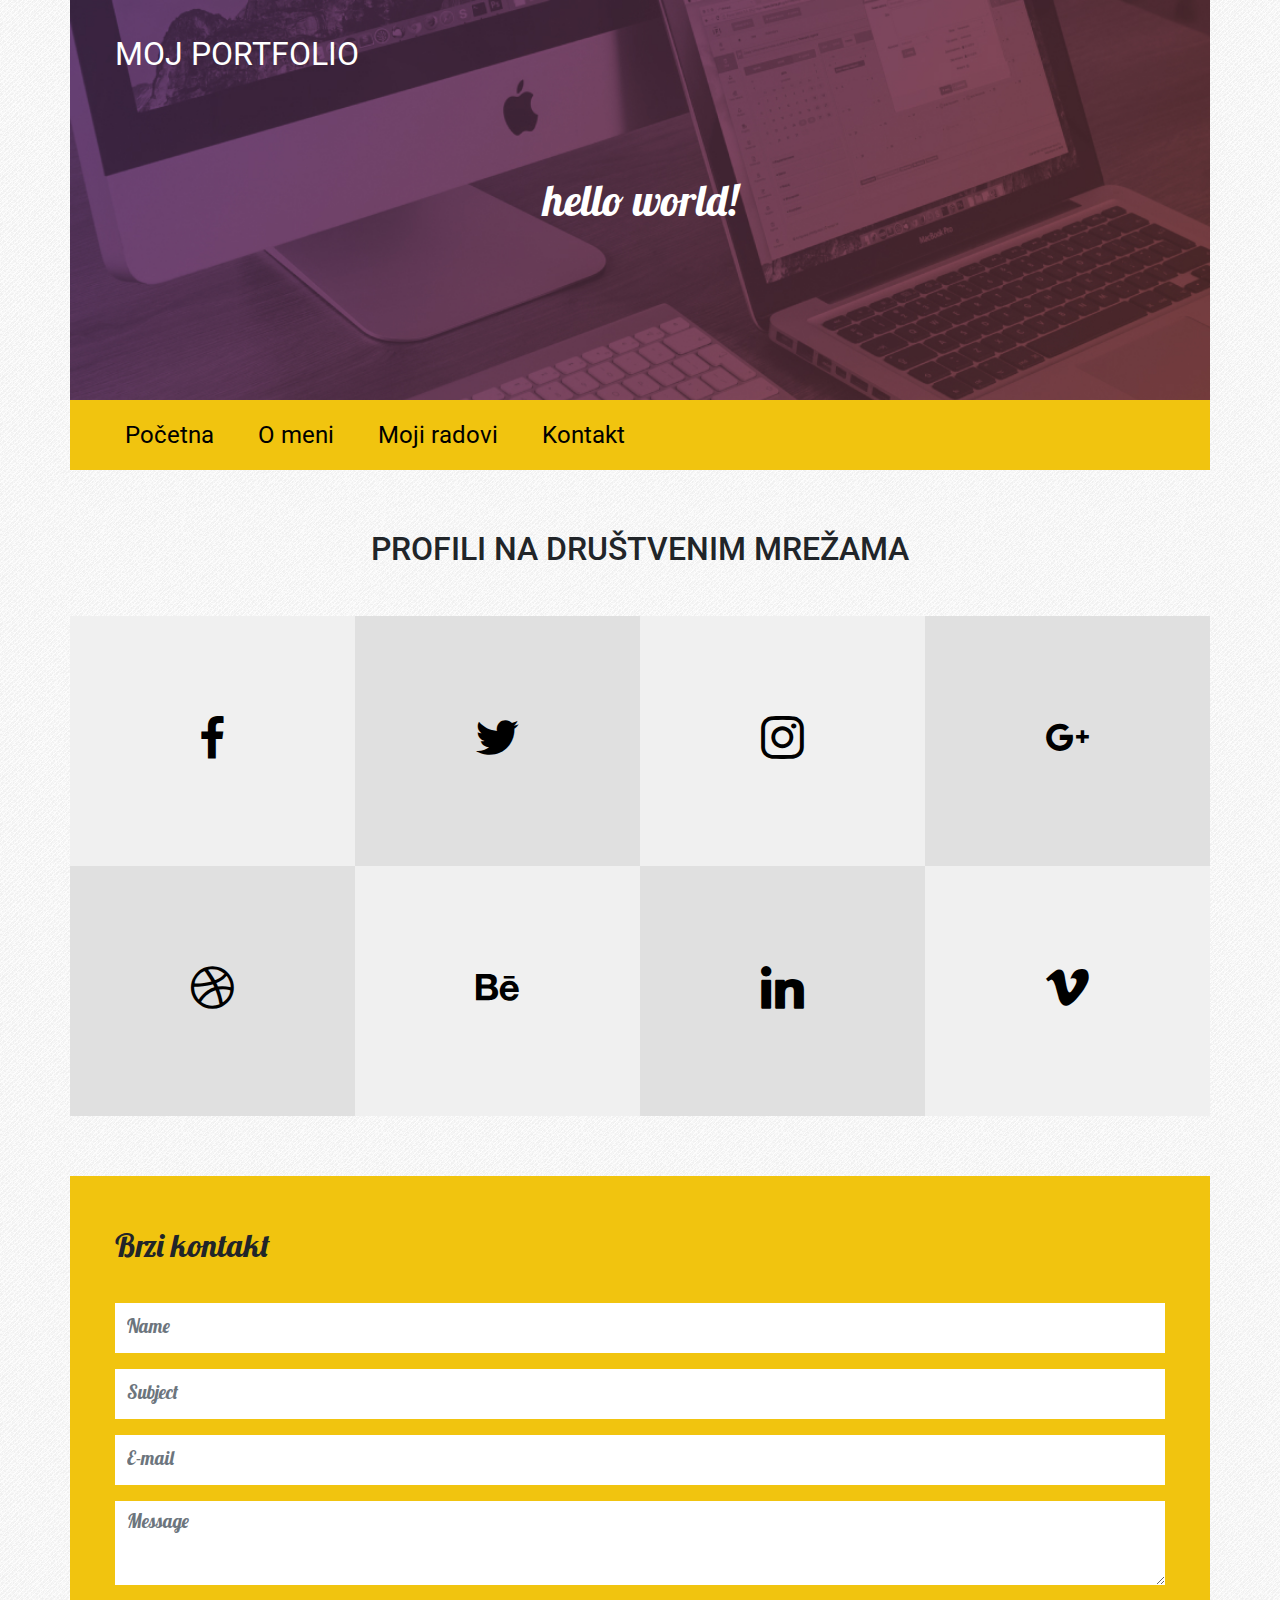
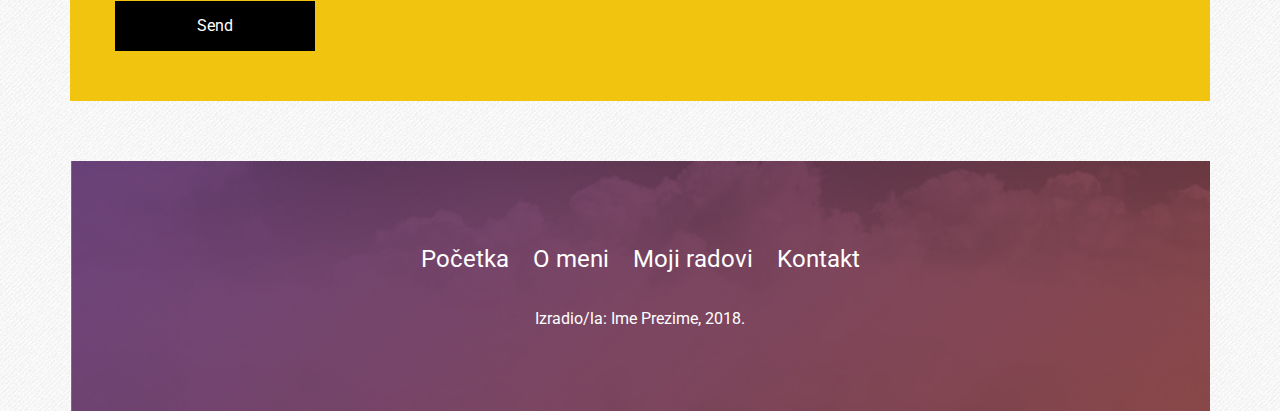
==== kontakt.html @ c7ad26fc "Add files via upload" ====
<!doctype html>
<html lang="hr">
	<head>
		<meta charset="utf-8">
		<meta name="viewport" content="width=device-width, initial-scale=1, shrink-to-fit=no">
		<title>Moj portfolio</title>
		<link rel="stylesheet" href="bootstrap/bootstrap.min.css">		
		<link href="https://fonts.googleapis.com/css?family=Lobster|Roboto" rel="stylesheet">
		<link rel="stylesheet" href="https://use.fontawesome.com/releases/v5.5.0/css/all.css">
		<link rel="stylesheet" href="lightbox/css/lightbox.css">
		<link rel="stylesheet" href="socicon/style.css">
		<link rel="stylesheet" href="style.css">
	</head>
	<body>
		<div class="container">			
			<!-- ************** Zaglavlje / početak ************** -->
			<div class="row zaglavlje">
				<div class="col">
					<a href="index.html">Moj portfolio</a>
					<p>hello world!</p>
				</div>
			</div>
			<!-- ************** Zaglavlje / kraj ************** -->
			
			<!-- ************** Navigacija / početak ************** -->
			<div class="row navigacija">
				<div class="col">
					<div class="hamburger">
						<span class="fas fa-bars"></span>
					</div>
					<ul class="main-menu">
						<li><a href="index.html">Početna</a></li>
						<li><a href="o_meni.html">O meni</a></li>
						<li><a href="moji_radovi.html">Moji radovi</a></li>
						<li><a href="kontakt.html">Kontakt</a></li>
					</ul>
				</div>
			</div>
			<!-- ************** Navigacija / kraj ************** -->

			<!-- ************** Društvene mreže / početak ************** -->			
			<div class="row social-profiles">
				<div class="col-12">
					<h1>Profili na društvenim mrežama</h1>
				</div>
				<div class="col-md-3 social-profile svijetlo-siva"><p><a href="#"><span class="socicon-facebook"></span></a></p></div>			
				<div class="col-md-3 social-profile tamno-siva"><p><a href="#"><span class="socicon-twitter"></span></a></p></div>			
				<div class="col-md-3 social-profile svijetlo-siva"><p><a href="#"><span class="socicon-instagram"></span></a></p></div>
				<div class="col-md-3 social-profile tamno-siva"><p><a href="#"><span class="socicon-googleplus"></span></a></p></div>
				<div class="col-md-3 social-profile tamno-siva"><p><a href="#"><span class="socicon-dribbble"></span></a></p></div>		
				<div class="col-md-3 social-profile svijetlo-siva"><p><a href="#"><span class="socicon-behance"></span></a></p></div>			
				<div class="col-md-3 social-profile tamno-siva"><p><a href="#"><span class="socicon-linkedin"></span></a></p></div>
				<div class="col-md-3 social-profile svijetlo-siva"><p><a href="#"><span class="socicon-vimeo"></span></a></p></div>			
			</div>
			
			<!-- ************** Društvene mreže / kraj ************** -->
			
			<!-- ************** Kontakt / početak ************** -->
			<div class="row kontakt">
				<div class="col">
					<h1>Brzi kontakt</h1>
					<form action="" method="post">
						<div class="form-group">							
							<input type="text" class="form-control" id="name" placeholder="Name">
						</div>
						<div class="form-group">							
							<input type="text" class="form-control" id="subject" placeholder="Subject">
						</div>	
						<div class="form-group">							
							<input type="email" class="form-control" id="e-mail" placeholder="E-mail">
						</div>				
						<div class="form-group">
							<textarea class="form-control" id="message" rows="3" placeholder="Message"></textarea>
						</div>
						<button type="submit" class="btn btn-primary">Send</button>
					</form>
				</div>
			</div>
			<!-- ************** Kontakt / kraj ************** -->
		
			<!-- ************** Footer / početak ************** -->
			<div class="row footer">
				<div class="col">
					<div class="footer-content">
						<ul>
							<li><a href="index.html">Početka</a></li>
							<li><a href="o_meni.html">O meni</a></li>
							<li><a href="moji_radovi.html">Moji radovi</a></li>
							<li><a href="kontakt.html">Kontakt</a></li>
						</ul>
						<p>Izradio/la: Ime Prezime, 2018.</p>
					</div>
				</div>
			</div>
			<!-- ************** Footer / kraj ************** -->
		</div>
		<script src="bootstrap/jquery.min.js"></script>
		<script src="bootstrap/popper.min.js"></script>
		<script src="bootstrap/bootstrap.min.js"></script>
		<script src="lightbox/js/lightbox.js"></script>
		<script>
			$('.hamburger').click(function(){
				$('.main-menu').slideToggle();
			});
		</script>
	</body>
</html>
---- socicon/style.css ----
@font-face {
  font-family: 'Socicon';
  src:  url('fonts/Socicon.eot?jxsw4b');
  src:  url('fonts/Socicon.eot?jxsw4b#iefix') format('embedded-opentype'),
    url('fonts/Socicon.woff2?jxsw4b') format('woff2'),
    url('fonts/Socicon.ttf?jxsw4b') format('truetype'),
    url('fonts/Socicon.woff?jxsw4b') format('woff'),
    url('fonts/Socicon.svg?jxsw4b#Socicon') format('svg');
  font-weight: normal;
  font-style: normal;
}

[class^="socicon-"], [class*=" socicon-"] {
  /* use !important to prevent issues with browser extensions that change fonts */
  font-family: 'Socicon' !important;
  speak: none;
  font-style: normal;
  font-weight: normal;
  font-variant: normal;
  text-transform: none;
  line-height: 1;

  /* Better Font Rendering =========== */
  -webkit-font-smoothing: antialiased;
  -moz-osx-font-smoothing: grayscale;
}

.socicon-hackernews:before {
  content: "\e946";
}
.socicon-smashwords:before {
  content: "\e947";
}
.socicon-kobo:before {
  content: "\e948";
}
.socicon-bookbub:before {
  content: "\e949";
}
.socicon-mailru:before {
  content: "\e94a";
}
.socicon-gitlab:before {
  content: "\e945";
}
.socicon-instructables:before {
  content: "\e944";
}
.socicon-portfolio:before {
  content: "\e943";
}
.socicon-codered:before {
  content: "\e940";
}
.socicon-origin:before {
  content: "\e941";
}
.socicon-nextdoor:before {
  content: "\e942";
}
.socicon-udemy:before {
  content: "\e93f";
}
.socicon-livemaster:before {
  content: "\e93e";
}
.socicon-crunchbase:before {
  content: "\e93b";
}
.socicon-homefy:before {
  content: "\e93c";
}
.socicon-calendly:before {
  content: "\e93d";
}
.socicon-realtor:before {
  content: "\e90f";
}
.socicon-tidal:before {
  content: "\e910";
}
.socicon-qobuz:before {
  content: "\e911";
}
.socicon-natgeo:before {
  content: "\e912";
}
.socicon-mastodon:before {
  content: "\e913";
}
.socicon-unsplash:before {
  content: "\e914";
}
.socicon-homeadvisor:before {
  content: "\e915";
}
.socicon-angieslist:before {
  content: "\e916";
}
.socicon-codepen:before {
  content: "\e917";
}
.socicon-slack:before {
  content: "\e918";
}
.socicon-openaigym:before {
  content: "\e919";
}
.socicon-logmein:before {
  content: "\e91a";
}
.socicon-fiverr:before {
  content: "\e91b";
}
.socicon-gotomeeting:before {
  content: "\e91c";
}
.socicon-aliexpress:before {
  content: "\e91d";
}
.socicon-guru:before {
  content: "\e91e";
}
.socicon-appstore:before {
  content: "\e91f";
}
.socicon-homes:before {
  content: "\e920";
}
.socicon-zoom:before {
  content: "\e921";
}
.socicon-alibaba:before {
  content: "\e922";
}
.socicon-craigslist:before {
  content: "\e923";
}
.socicon-wix:before {
  content: "\e924";
}
.socicon-redfin:before {
  content: "\e925";
}
.socicon-googlecalendar:before {
  content: "\e926";
}
.socicon-shopify:before {
  content: "\e927";
}
.socicon-freelancer:before {
  content: "\e928";
}
.socicon-seedrs:before {
  content: "\e929";
}
.socicon-bing:before {
  content: "\e92a";
}
.socicon-doodle:before {
  content: "\e92b";
}
.socicon-bonanza:before {
  content: "\e92c";
}
.socicon-squarespace:before {
  content: "\e92d";
}
.socicon-toptal:before {
  content: "\e92e";
}
.socicon-gust:before {
  content: "\e92f";
}
.socicon-ask:before {
  content: "\e930";
}
.socicon-trulia:before {
  content: "\e931";
}
.socicon-loomly:before {
  content: "\e932";
}
.socicon-ghost:before {
  content: "\e933";
}
.socicon-upwork:before {
  content: "\e934";
}
.socicon-fundable:before {
  content: "\e935";
}
.socicon-booking:before {
  content: "\e936";
}
.socicon-googlemaps:before {
  content: "\e937";
}
.socicon-zillow:before {
  content: "\e938";
}
.socicon-niconico:before {
  content: "\e939";
}
.socicon-toneden:before {
  content: "\e93a";
}
.socicon-augment:before {
  content: "\e908";
}
.socicon-bitbucket:before {
  content: "\e909";
}
.socicon-fyuse:before {
  content: "\e90a";
}
.socicon-yt-gaming:before {
  content: "\e90b";
}
.socicon-sketchfab:before {
  content: "\e90c";
}
.socicon-mobcrush:before {
  content: "\e90d";
}
.socicon-microsoft:before {
  content: "\e90e";
}
.socicon-pandora:before {
  content: "\e907";
}
.socicon-messenger:before {
  content: "\e906";
}
.socicon-gamewisp:before {
  content: "\e905";
}
.socicon-bloglovin:before {
  content: "\e904";
}
.socicon-tunein:before {
  content: "\e903";
}
.socicon-gamejolt:before {
  content: "\e901";
}
.socicon-trello:before {
  content: "\e902";
}
.socicon-spreadshirt:before {
  content: "\e900";
}
.socicon-500px:before {
  content: "\e000";
}
.socicon-8tracks:before {
  content: "\e001";
}
.socicon-airbnb:before {
  content: "\e002";
}
.socicon-alliance:before {
  content: "\e003";
}
.socicon-amazon:before {
  content: "\e004";
}
.socicon-amplement:before {
  content: "\e005";
}
.socicon-android:before {
  content: "\e006";
}
.socicon-angellist:before {
  content: "\e007";
}
.socicon-apple:before {
  content: "\e008";
}
.socicon-appnet:before {
  content: "\e009";
}
.socicon-baidu:before {
  content: "\e00a";
}
.socicon-bandcamp:before {
  content: "\e00b";
}
.socicon-battlenet:before {
  content: "\e00c";
}
.socicon-mixer:before {
  content: "\e00d";
}
.socicon-bebee:before {
  content: "\e00e";
}
.socicon-bebo:before {
  content: "\e00f";
}
.socicon-behance:before {
  content: "\e010";
}
.socicon-blizzard:before {
  content: "\e011";
}
.socicon-blogger:before {
  content: "\e012";
}
.socicon-buffer:before {
  content: "\e013";
}
.socicon-chrome:before {
  content: "\e014";
}
.socicon-coderwall:before {
  content: "\e015";
}
.socicon-curse:before {
  content: "\e016";
}
.socicon-dailymotion:before {
  content: "\e017";
}
.socicon-deezer:before {
  content: "\e018";
}
.socicon-delicious:before {
  content: "\e019";
}
.socicon-deviantart:before {
  content: "\e01a";
}
.socicon-diablo:before {
  content: "\e01b";
}
.socicon-digg:before {
  content: "\e01c";
}
.socicon-discord:before {
  content: "\e01d";
}
.socicon-disqus:before {
  content: "\e01e";
}
.socicon-douban:before {
  content: "\e01f";
}
.socicon-draugiem:before {
  content: "\e020";
}
.socicon-dribbble:before {
  content: "\e021";
}
.socicon-drupal:before {
  content: "\e022";
}
.socicon-ebay:before {
  content: "\e023";
}
.socicon-ello:before {
  content: "\e024";
}
.socicon-endomodo:before {
  content: "\e025";
}
.socicon-envato:before {
  content: "\e026";
}
.socicon-etsy:before {
  content: "\e027";
}
.socicon-facebook:before {
  content: "\e028";
}
.socicon-feedburner:before {
  content: "\e029";
}
.socicon-filmweb:before {
  content: "\e02a";
}
.socicon-firefox:before {
  content: "\e02b";
}
.socicon-flattr:before {
  content: "\e02c";
}
.socicon-flickr:before {
  content: "\e02d";
}
.socicon-formulr:before {
  content: "\e02e";
}
.socicon-forrst:before {
  content: "\e02f";
}
.socicon-foursquare:before {
  content: "\e030";
}
.socicon-friendfeed:before {
  content: "\e031";
}
.socicon-github:before {
  content: "\e032";
}
.socicon-goodreads:before {
  content: "\e033";
}
.socicon-google:before {
  content: "\e034";
}
.socicon-googlescholar:before {
  content: "\e035";
}
.socicon-googlegroups:before {
  content: "\e036";
}
.socicon-googlephotos:before {
  content: "\e037";
}
.socicon-googleplus:before {
  content: "\e038";
}
.socicon-grooveshark:before {
  content: "\e039";
}
.socicon-hackerrank:before {
  content: "\e03a";
}
.socicon-hearthstone:before {
  content: "\e03b";
}
.socicon-hellocoton:before {
  content: "\e03c";
}
.socicon-heroes:before {
  content: "\e03d";
}
.socicon-smashcast:before {
  content: "\e03e";
}
.socicon-horde:before {
  content: "\e03f";
}
.socicon-houzz:before {
  content: "\e040";
}
.socicon-icq:before {
  content: "\e041";
}
.socicon-identica:before {
  content: "\e042";
}
.socicon-imdb:before {
  content: "\e043";
}
.socicon-instagram:before {
  content: "\e044";
}
.socicon-issuu:before {
  content: "\e045";
}
.socicon-istock:before {
  content: "\e046";
}
.socicon-itunes:before {
  content: "\e047";
}
.socicon-keybase:before {
  content: "\e048";
}
.socicon-lanyrd:before {
  content: "\e049";
}
.socicon-lastfm:before {
  content: "\e04a";
}
.socicon-line:before {
  content: "\e04b";
}
.socicon-linkedin:before {
  content: "\e04c";
}
.socicon-livejournal:before {
  content: "\e04d";
}
.socicon-lyft:before {
  content: "\e04e";
}
.socicon-macos:before {
  content: "\e04f";
}
.socicon-mail:before {
  content: "\e050";
}
.socicon-medium:before {
  content: "\e051";
}
.socicon-meetup:before {
  content: "\e052";
}
.socicon-mixcloud:before {
  content: "\e053";
}
.socicon-modelmayhem:before {
  content: "\e054";
}
.socicon-mumble:before {
  content: "\e055";
}
.socicon-myspace:before {
  content: "\e056";
}
.socicon-newsvine:before {
  content: "\e057";
}
.socicon-nintendo:before {
  content: "\e058";
}
.socicon-npm:before {
  content: "\e059";
}
.socicon-odnoklassniki:before {
  content: "\e05a";
}
.socicon-openid:before {
  content: "\e05b";
}
.socicon-opera:before {
  content: "\e05c";
}
.socicon-outlook:before {
  content: "\e05d";
}
.socicon-overwatch:before {
  content: "\e05e";
}
.socicon-patreon:before {
  content: "\e05f";
}
.socicon-paypal:before {
  content: "\e060";
}
.socicon-periscope:before {
  content: "\e061";
}
.socicon-persona:before {
  content: "\e062";
}
.socicon-pinterest:before {
  content: "\e063";
}
.socicon-play:before {
  content: "\e064";
}
.socicon-player:before {
  content: "\e065";
}
.socicon-playstation:before {
  content: "\e066";
}
.socicon-pocket:before {
  content: "\e067";
}
.socicon-qq:before {
  content: "\e068";
}
.socicon-quora:before {
  content: "\e069";
}
.socicon-raidcall:before {
  content: "\e06a";
}
.socicon-ravelry:before {
  content: "\e06b";
}
.socicon-reddit:before {
  content: "\e06c";
}
.socicon-renren:before {
  content: "\e06d";
}
.socicon-researchgate:before {
  content: "\e06e";
}
.socicon-residentadvisor:before {
  content: "\e06f";
}
.socicon-reverbnation:before {
  content: "\e070";
}
.socicon-rss:before {
  content: "\e071";
}
.socicon-sharethis:before {
  content: "\e072";
}
.socicon-skype:before {
  content: "\e073";
}
.socicon-slideshare:before {
  content: "\e074";
}
.socicon-smugmug:before {
  content: "\e075";
}
.socicon-snapchat:before {
  content: "\e076";
}
.socicon-songkick:before {
  content: "\e077";
}
.socicon-soundcloud:before {
  content: "\e078";
}
.socicon-spotify:before {
  content: "\e079";
}
.socicon-stackexchange:before {
  content: "\e07a";
}
.socicon-stackoverflow:before {
  content: "\e07b";
}
.socicon-starcraft:before {
  content: "\e07c";
}
.socicon-stayfriends:before {
  content: "\e07d";
}
.socicon-steam:before {
  content: "\e07e";
}
.socicon-storehouse:before {
  content: "\e07f";
}
.socicon-strava:before {
  content: "\e080";
}
.socicon-streamjar:before {
  content: "\e081";
}
.socicon-stumbleupon:before {
  content: "\e082";
}
.socicon-swarm:before {
  content: "\e083";
}
.socicon-teamspeak:before {
  content: "\e084";
}
.socicon-teamviewer:before {
  content: "\e085";
}
.socicon-technorati:before {
  content: "\e086";
}
.socicon-telegram:before {
  content: "\e087";
}
.socicon-tripadvisor:before {
  content: "\e088";
}
.socicon-tripit:before {
  content: "\e089";
}
.socicon-triplej:before {
  content: "\e08a";
}
.socicon-tumblr:before {
  content: "\e08b";
}
.socicon-twitch:before {
  content: "\e08c";
}
.socicon-twitter:before {
  content: "\e08d";
}
.socicon-uber:before {
  content: "\e08e";
}
.socicon-ventrilo:before {
  content: "\e08f";
}
.socicon-viadeo:before {
  content: "\e090";
}
.socicon-viber:before {
  content: "\e091";
}
.socicon-viewbug:before {
  content: "\e092";
}
.socicon-vimeo:before {
  content: "\e093";
}
.socicon-vine:before {
  content: "\e094";
}
.socicon-vkontakte:before {
  content: "\e095";
}
.socicon-warcraft:before {
  content: "\e096";
}
.socicon-wechat:before {
  content: "\e097";
}
.socicon-weibo:before {
  content: "\e098";
}
.socicon-whatsapp:before {
  content: "\e099";
}
.socicon-wikipedia:before {
  content: "\e09a";
}
.socicon-windows:before {
  content: "\e09b";
}
.socicon-wordpress:before {
  content: "\e09c";
}
.socicon-wykop:before {
  content: "\e09d";
}
.socicon-xbox:before {
  content: "\e09e";
}
.socicon-xing:before {
  content: "\e09f";
}
.socicon-yahoo:before {
  content: "\e0a0";
}
.socicon-yammer:before {
  content: "\e0a1";
}
.socicon-yandex:before {
  content: "\e0a2";
}
.socicon-yelp:before {
  content: "\e0a3";
}
.socicon-younow:before {
  content: "\e0a4";
}
.socicon-youtube:before {
  content: "\e0a5";
}
.socicon-zapier:before {
  content: "\e0a6";
}
.socicon-zerply:before {
  content: "\e0a7";
}
.socicon-zomato:before {
  content: "\e0a8";
}
.socicon-zynga:before {
  content: "\e0a9";
}
---- style.css ----
body {
	background: url('slike/debut_light.png');
}
/* ------ Zaglavlje / početak ------ */
.zaglavlje {
	height: 400px;
	background: url('slike/zaglavlje.jpg') no-repeat;
	background-size: cover;
}
.zaglavlje a {
	color: #fff;
	font-size: 24pt;
	text-decoration: none;
	display: block;
	margin-top: 30px;
	margin-left: 30px;
	text-transform: uppercase;
	font-family: 'Roboto', sans-serif;
}
.zaglavlje p {
	color: #fff;
	font-size: 32pt;
	text-align: center;
	width: 100%;
	position: absolute;
	top: 50%;
	left: 50%;
	transform: translate(-50%,-50%);
	margin: 0;
	font-family: 'Lobster', cursive;
}
@media screen and (max-width: 575px) {
	.zaglavlje {
		height: 250px;
	}
	.zaglavlje p {
		display: none;
	}
	.zaglavlje a {
		position: absolute;
		top: 50%;
		left: 50%;
		transform: translate(-50%,-50%);
		margin: 0;
		font-size: 18pt;
	}
	.slider {
		display: none;
	}
}
/* ------ Zaglavlje / kraj ------ */

/* ------ Navigacija / početak ------ */
.navigacija {
	height: 70px;
	background-color: #F1C40F;
}
.navigacija li {
	display: inline;
	margin-right: 40px;
	list-style-type: none;
}
.navigacija li a {
	line-height: 70px;
	color: #000;
	text-decoration: none;
	font-size: 18pt;
}
.navigacija .hamburger {
	text-align: right;
	font-size: 24pt;
	line-height: 70px;
	padding-right: 40px;
	display: none;
}
.navigacija .main-menu {
	margin-bottom: 0;
}
@media screen and (max-width:760px) {
	.navigacija .hamburger {
		display: block;
	}
	.navigacija .main-menu li {
		border-top: 1px solid black;
		display: block;
		background-color: #F1C40F;
	}
	.navigacija {
		height: auto;
	}
	.main-menu {
		display: none;
	}
}
@media screen and (min-width:761px) {
	.main-menu {
		display: block !important;
	}
}
/* ------ Navigacija / kraj ------ */

.slider .col {
	padding-left: 0;
	padding-right: 0;
	margin-top: 40px;
}
.slider h2 {
	font-size: 18pt;
	text-transform: uppercase;
}
.slider p {
	font-size: 14pt;
}
.slider .carousel-caption {
	background-color: rgba(0,0,0,0.4);
	border-radius: 10px;
}

/* ------ Galerija / početak ------ */
.galerija h1 {
	text-transform: uppercase;
	font-size: 24pt;
	text-align: center;
	padding-top: 60px;
	padding-bottom: 40px;
}
.galerija .slika .maska {
	background-color: #000;
	position: absolute;
	top: 0;
	right: 0;
	left: 0;
	bottom: 0;
	opacity: 0;
	transition: 1s ease;
}
.galerija .slika:hover .maska {
	opacity: 0.7;
}
.galerija .slika .maska p {
	color: #fff;
	position: absolute;
	left: 50%;
	top: 50%;
	transform: translate(-50%,-50%);
}
.galerija .slika {
	padding: 0;
}
.galerija .maska a {
  color: #fff;
  text-decoration: none;
  display: block;
  text-align: center;
}
.galerija .maska .naziv-rada {
	font-size: 18pt;
	text-transform: uppercase;
}
.galerija .maska .kategorija {
	font-size: 14pt;
}
/* ------ Galerija / kraj ------ */

/* ------ Kontakt / početak ------ */
.kontakt {
	background-color: #F1C40F;
	padding: 50px 30px;
	margin-top: 60px;
}
.kontakt h1 {
	font-size: 24pt;
	font-family: 'Lobster', cursive;
	padding-bottom: 30px;
}
.kontakt input[type=text],
.kontakt input[type=email],
.kontakt textarea {
	border: 0;
	border-radius: 0;
}
.kontakt input {
	height: 50px;
}
.kontakt button[type=submit] {
	background-color: #000;
	border: 0;
	border-radius: 0;
	width: 200px;
	height: 50px;
}
@media screen and (max-width:575px) {
	.kontakt button[type=submit] {
		width: 100%;
	}
}
.kontakt ::placeholder {
	font-size: 14pt;
	font-family: 'Lobster', cursive;
}
/* ------ Kontakt / kraj ------ */

/* ------ Footer / početak ------ */
.footer {
	height: 250px;
	background: url('slike/footer.jpg');
	background-size: cover;
	background-repeat: no-repeat;
	margin-top: 60px;
}

.footer .footer-content {
	width: 100%;
	position: absolute;
	top: 50%;
	left: 50%;
	transform: translate(-50%,-50%);
}

.footer ul {
	text-align: center;
	margin: 0;
	padding: 0;
}
.footer ul li {
	display: inline;
	margin-right: 10px;
	margin-left: 10px;
}
.footer li a {
	color: #fff;
	font-size: 18pt;
	text-decoration: none;
}
@media screen and (max-width:767px) {
	.footer ul li {
		display: block;
		text-align: center;
	}
}
.footer p {
	color: #fff;
	width: 100%;
	text-align: center;
	margin:0;
	margin-top: 30px;
	padding: 0;
}

/* ------ Footer / kraj ------ */



/* ------ O meni / početak ------ */
.o-meni h1,
.vjestine h1 {
	text-transform: uppercase;
	font-size: 24pt;
	text-align: center;
	padding-top: 60px;
	padding-bottom: 40px;
}
.vjestina {
	height: 250px;
}
.vjestina.svijetlo-siva {
	background-color: #F0F0F0;
}
.vjestina.tamno-siva {
	background-color: #E0E0E0;
}
@media screen and (max-width:767px) {
	.vjestina:nth-child(odd) {
		background-color: #F0F0F0;
	}
	.vjestina:nth-child(even) {
		background-color: #E0E0E0;
	}
	.o-meni p:nth-child(1) {
		margin-top: 40px;
	}
}
.vjestina p {
	position: absolute;
	top: 50%;
	left: 50%;
	transform: translate(-50%, -50%);
	text-transform: uppercase;
	text-align: center;
	font-size: 14pt;
}
.no-spacing {
	padding-left: 0;
	padding-right: 0;
}

/* ------ O meni / kraj ------ */

/* ------ Članci / početak ------ */
.clanci h1 {
	text-transform: uppercase;
	font-size: 24pt;
	text-align: center;
	padding-top: 60px;
	padding-bottom: 40px;
}
.clanci .mt-60 {
	margin-top: 60px;
}
.clanak h2 {
	font-size: 24pt;
	margin-bottom: 20px;
}
@media screen and (max-width:767px) {
	.clanak h2 {
		margin-top: 20px;		
	}
}
@media screen and (max-width:575px) {
	.clanak h2 {
		margin-top: 20px;
		text-align: center;
	}
	.clanak p {
		padding-left: 20px;
		padding-right: 20px;
	}
}
/* ------ Članci / kraj ------ */


/* ------ Društvene mreže / početak ------ */
.social-profiles h1 {
	text-transform: uppercase;
	font-size: 24pt;
	text-align: center;
	padding-top: 60px;
	padding-bottom: 40px;
}
.social-profile {
	height: 250px;
}
.social-profile.svijetlo-siva {
	background-color: #F0F0F0;
}
.social-profile.tamno-siva {
	background-color: #E0E0E0;
}
@media screen and (max-width:767px) {
	.social-profile:nth-child(odd) {
		background-color: #F0F0F0;
	}
	.social-profile:nth-child(even) {
		background-color: #E0E0E0;
	}
}
.social-profile p {
	position: absolute;
	top: 50%;
	left: 50%;
	transform: translate(-50%, -50%);
	text-transform: uppercase;
	text-align: center;
	font-size: 32pt;
}
.social-profile p a {
	color: #000;
	text-decoration: none;
}
/* ------ Društvene mreže / kraj ------ */
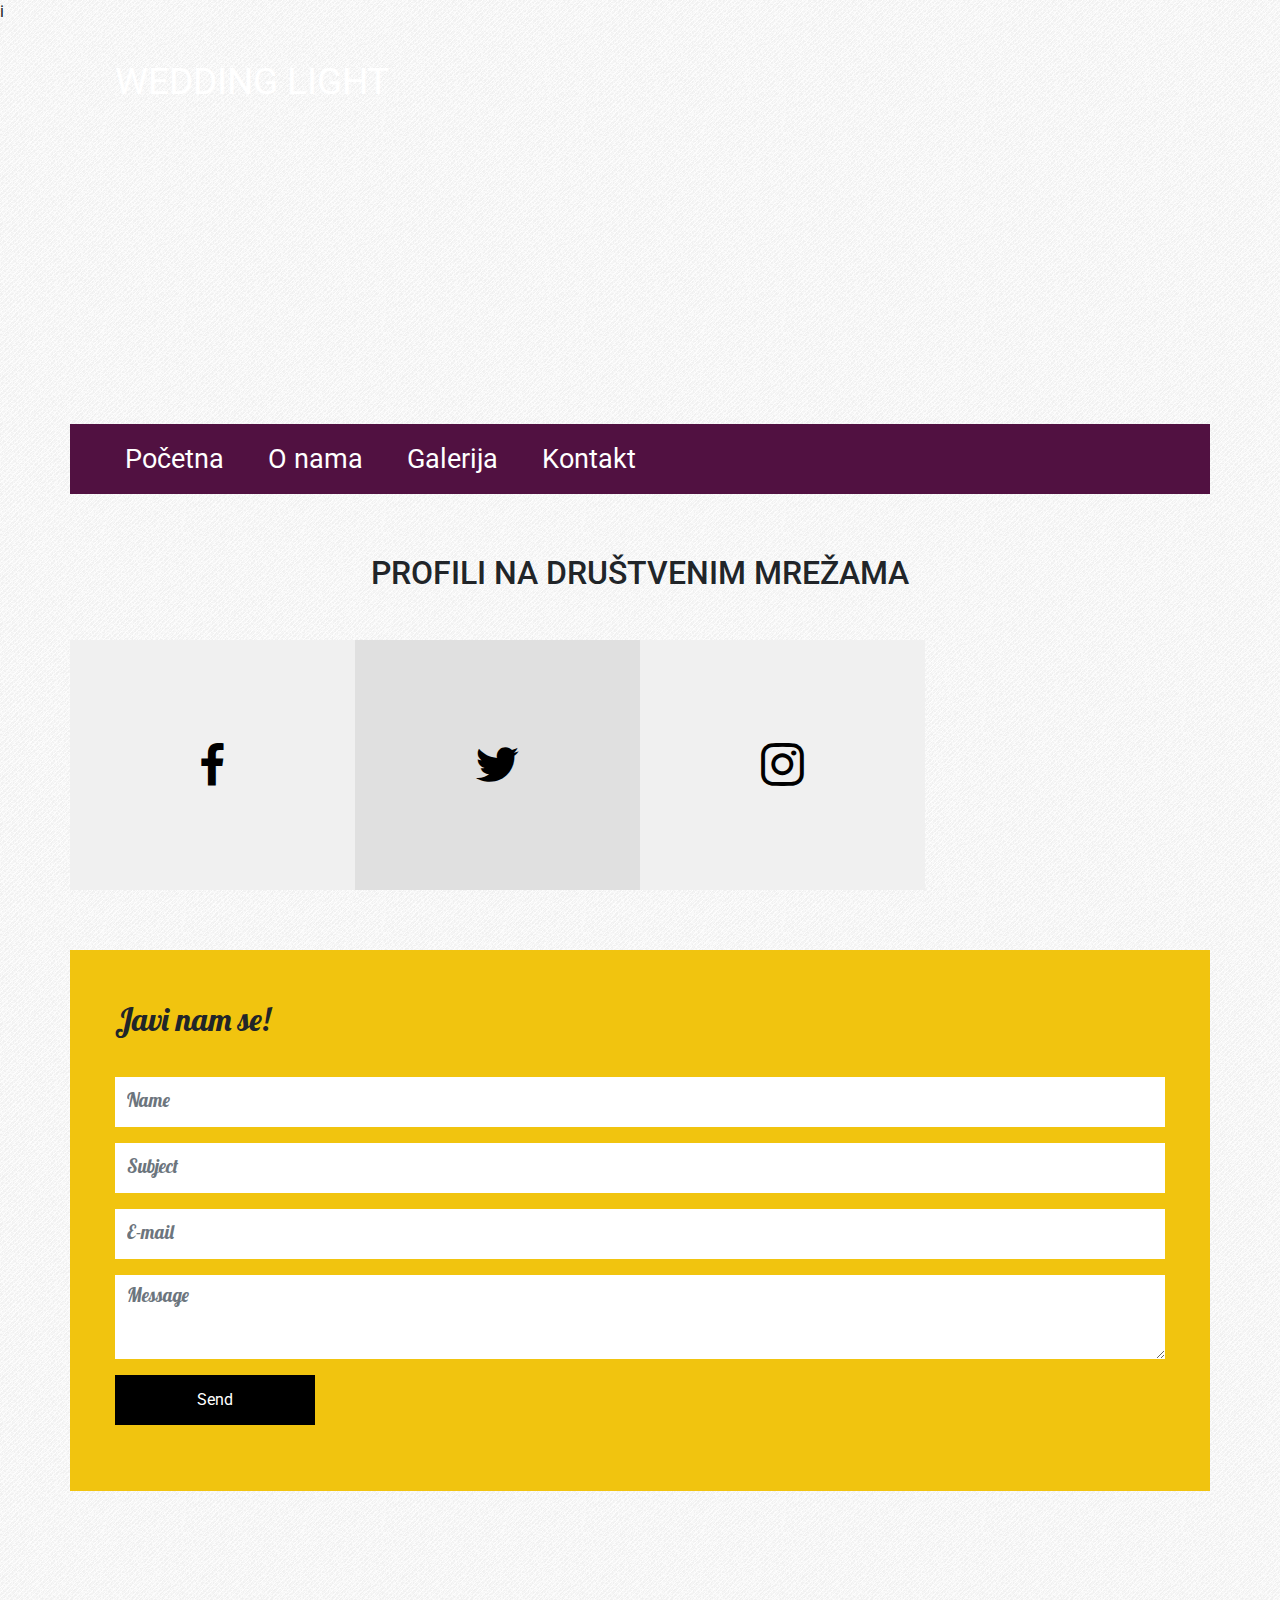
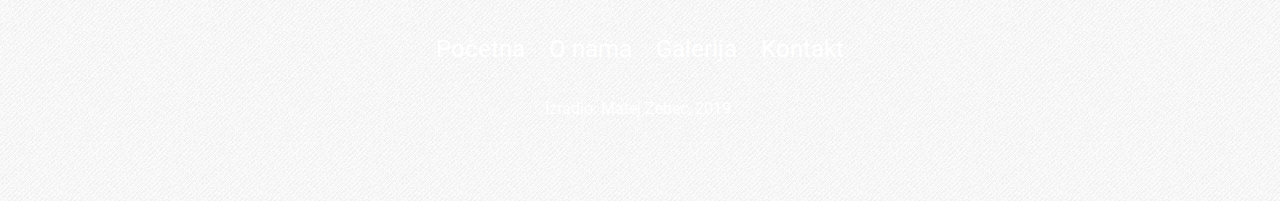
==== commit b00ad20b: "Update kontakt.html" ====
--- a/kontakt.html
+++ b/kontakt.html
@@ -1,4 +1,4 @@
-<!doctype html>
+i<!doctype html>
 <html lang="hr">
 	<head>
 		<meta charset="utf-8">
@@ -10,14 +10,23 @@
 		<link rel="stylesheet" href="lightbox/css/lightbox.css">
 		<link rel="stylesheet" href="socicon/style.css">
 		<link rel="stylesheet" href="style.css">
+		<!-- Global site tag (gtag.js) - Google Analytics -->
+<script async src="https://www.googletagmanager.com/gtag/js?id=UA-132169486-1"></script>
+<script>
+  window.dataLayer = window.dataLayer || [];
+  function gtag(){dataLayer.push(arguments);}
+  gtag('js', new Date());
+
+  gtag('config', 'UA-132169486-1');
+</script>
 	</head>
 	<body>
 		<div class="container">			
 			<!-- ************** Zaglavlje / početak ************** -->
 			<div class="row zaglavlje">
 				<div class="col">
-					<a href="index.html">Moj portfolio</a>
-					<p>hello world!</p>
+					<a href="index.html">Wedding light</a>
+					
 				</div>
 			</div>
 			<!-- ************** Zaglavlje / kraj ************** -->
@@ -30,8 +39,8 @@
 					</div>
 					<ul class="main-menu">
 						<li><a href="index.html">Početna</a></li>
-						<li><a href="o_meni.html">O meni</a></li>
-						<li><a href="moji_radovi.html">Moji radovi</a></li>
+						<li><a href="o_meni.html">O nama</a></li>
+						<li><a href="moji_radovi.html">Galerija</a></li>
 						<li><a href="kontakt.html">Kontakt</a></li>
 					</ul>
 				</div>
@@ -46,11 +55,7 @@
 				<div class="col-md-3 social-profile svijetlo-siva"><p><a href="#"><span class="socicon-facebook"></span></a></p></div>			
 				<div class="col-md-3 social-profile tamno-siva"><p><a href="#"><span class="socicon-twitter"></span></a></p></div>			
 				<div class="col-md-3 social-profile svijetlo-siva"><p><a href="#"><span class="socicon-instagram"></span></a></p></div>
-				<div class="col-md-3 social-profile tamno-siva"><p><a href="#"><span class="socicon-googleplus"></span></a></p></div>
-				<div class="col-md-3 social-profile tamno-siva"><p><a href="#"><span class="socicon-dribbble"></span></a></p></div>		
-				<div class="col-md-3 social-profile svijetlo-siva"><p><a href="#"><span class="socicon-behance"></span></a></p></div>			
-				<div class="col-md-3 social-profile tamno-siva"><p><a href="#"><span class="socicon-linkedin"></span></a></p></div>
-				<div class="col-md-3 social-profile svijetlo-siva"><p><a href="#"><span class="socicon-vimeo"></span></a></p></div>			
+													
 			</div>
 			
 			<!-- ************** Društvene mreže / kraj ************** -->
@@ -58,7 +63,7 @@
 			<!-- ************** Kontakt / početak ************** -->
 			<div class="row kontakt">
 				<div class="col">
-					<h1>Brzi kontakt</h1>
+					<h1>Javi nam se!</h1>
 					<form action="" method="post">
 						<div class="form-group">							
 							<input type="text" class="form-control" id="name" placeholder="Name">
@@ -83,12 +88,12 @@
 				<div class="col">
 					<div class="footer-content">
 						<ul>
-							<li><a href="index.html">Početka</a></li>
-							<li><a href="o_meni.html">O meni</a></li>
-							<li><a href="moji_radovi.html">Moji radovi</a></li>
+							<li><a href="index.html">Početna</a></li>
+							<li><a href="o_meni.html">O nama</a></li>
+							<li><a href="moji_radovi.html">Galerija</a></li>
 							<li><a href="kontakt.html">Kontakt</a></li>
 						</ul>
-						<p>Izradio/la: Ime Prezime, 2018.</p>
+						<p>Izradio: Matej Zebec, 2019.</p>
 					</div>
 				</div>
 			</div>
@@ -104,4 +109,4 @@
 			});
 		</script>
 	</body>
-</html>+</html>
--- a/style.css
+++ b/style.css
@@ -4,12 +4,12 @@
 /* ------ Zaglavlje / početak ------ */
 .zaglavlje {
 	height: 400px;
-	background: url('slike/zaglavlje.jpg') no-repeat;
+	background: url('slike/zaglavlje.jpg.jpg') no-repeat;
 	background-size: cover;
 }
 .zaglavlje a {
 	color: #fff;
-	font-size: 24pt;
+	font-size: 28pt;
 	text-decoration: none;
 	display: block;
 	margin-top: 30px;
@@ -19,7 +19,7 @@
 }
 .zaglavlje p {
 	color: #fff;
-	font-size: 32pt;
+	font-size: 20pt;
 	text-align: center;
 	width: 100%;
 	position: absolute;
@@ -53,7 +53,7 @@
 /* ------ Navigacija / početak ------ */
 .navigacija {
 	height: 70px;
-	background-color: #F1C40F;
+	background-color: #511141;
 }
 .navigacija li {
 	display: inline;
@@ -62,14 +62,14 @@
 }
 .navigacija li a {
 	line-height: 70px;
-	color: #000;
+	color: #ffffff;
 	text-decoration: none;
-	font-size: 18pt;
+	font-size: 20pt;
 }
 .navigacija .hamburger {
 	text-align: right;
 	font-size: 24pt;
-	line-height: 70px;
+	line-height: 60px;
 	padding-right: 40px;
 	display: none;
 }
@@ -81,9 +81,9 @@
 		display: block;
 	}
 	.navigacija .main-menu li {
-		border-top: 1px solid black;
+		border-top: 1px solid #ffffff;
 		display: block;
-		background-color: #F1C40F;
+		background-color: #511141;
 	}
 	.navigacija {
 		height: auto;
@@ -156,9 +156,6 @@
 .galerija .maska .naziv-rada {
 	font-size: 18pt;
 	text-transform: uppercase;
-}
-.galerija .maska .kategorija {
-	font-size: 14pt;
 }
 /* ------ Galerija / kraj ------ */
 
@@ -367,4 +364,4 @@
 	color: #000;
 	text-decoration: none;
 }
-/* ------ Društvene mreže / kraj ------ */+/* ------ Društvene mreže / kraj ------ */
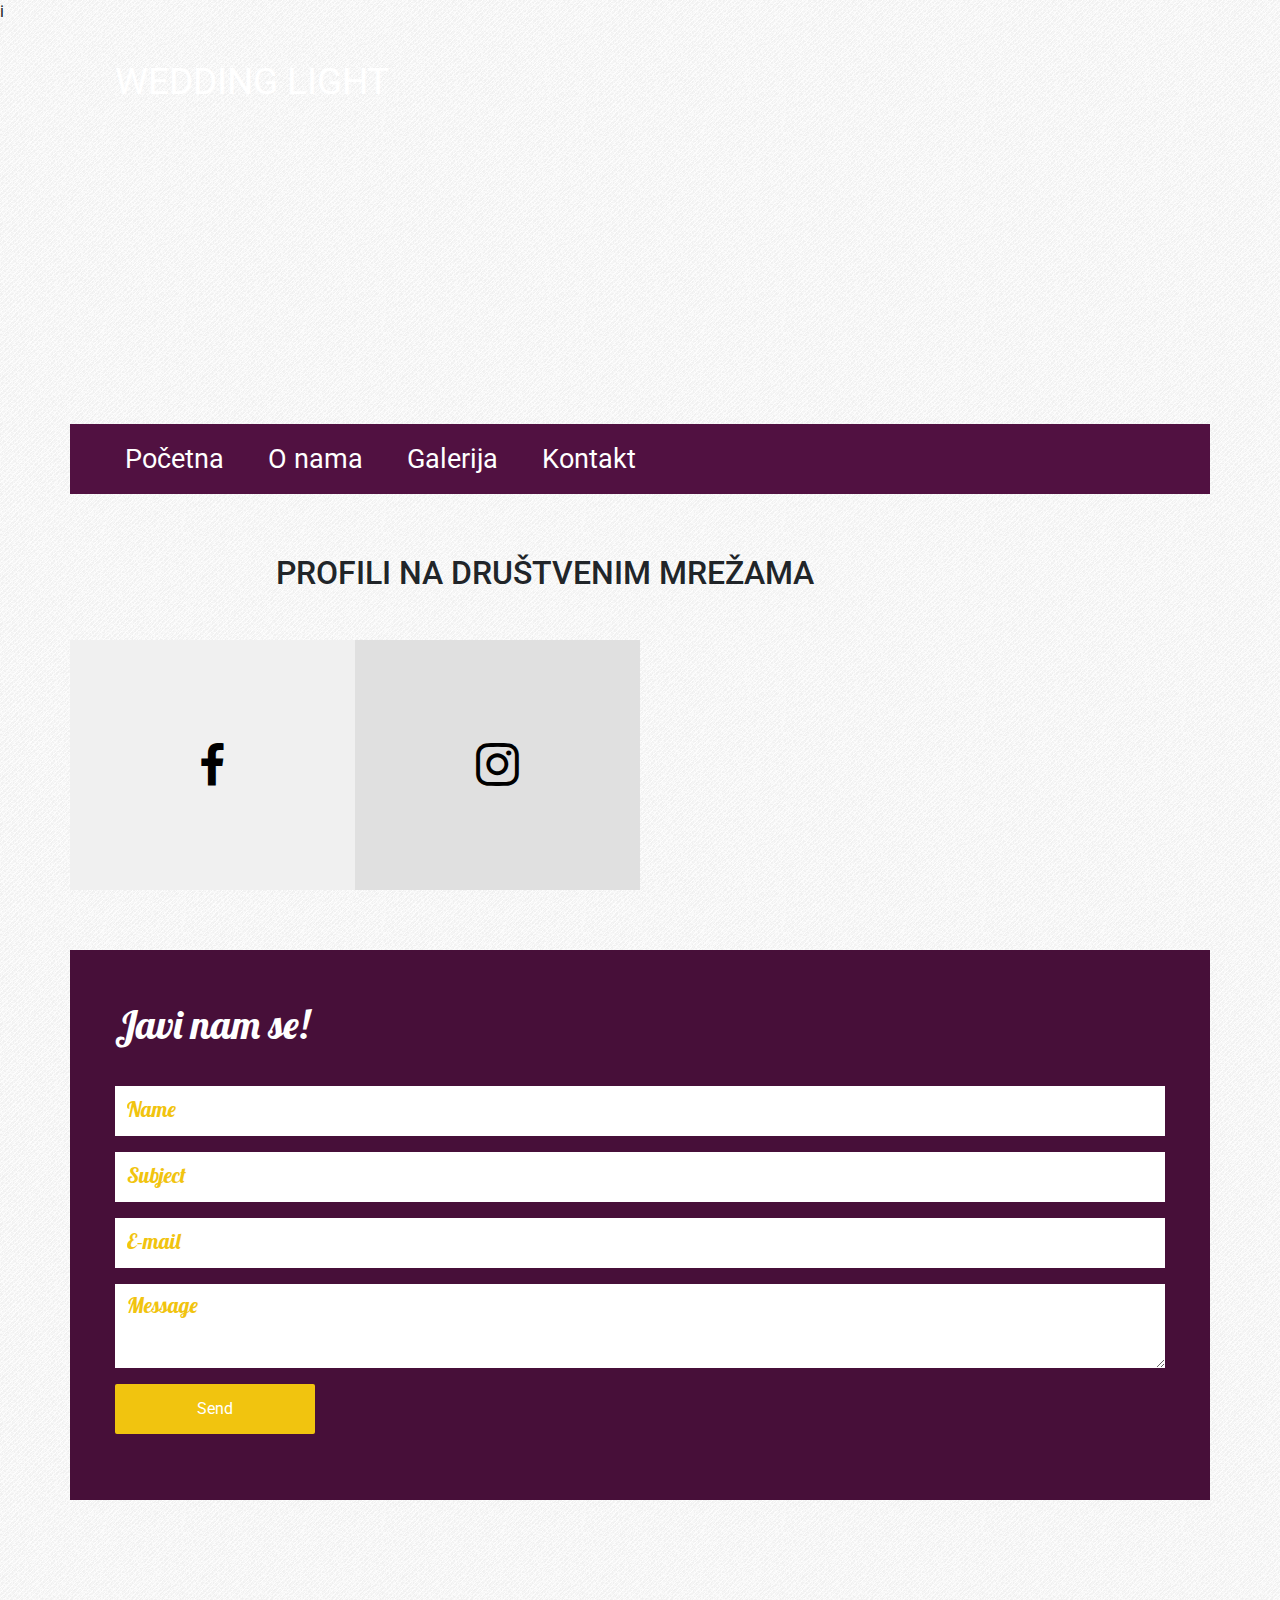
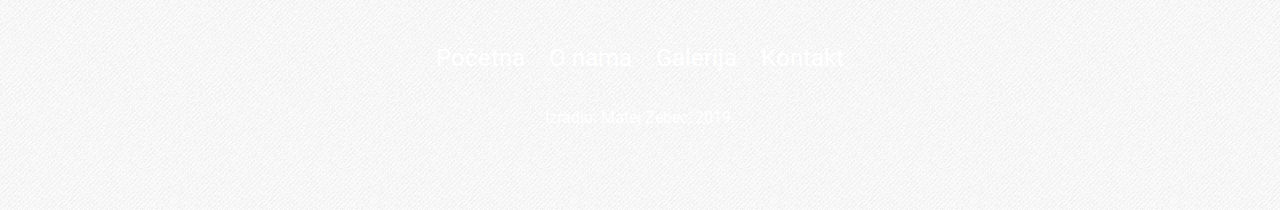
==== commit 8f626bd6: "Update kontakt.html" ====
--- a/kontakt.html
+++ b/kontakt.html
@@ -49,12 +49,11 @@
 
 			<!-- ************** Društvene mreže / početak ************** -->			
 			<div class="row social-profiles">
-				<div class="col-12">
+				<div class="col-10">
 					<h1>Profili na društvenim mrežama</h1>
 				</div>
-				<div class="col-md-3 social-profile svijetlo-siva"><p><a href="#"><span class="socicon-facebook"></span></a></p></div>			
-				<div class="col-md-3 social-profile tamno-siva"><p><a href="#"><span class="socicon-twitter"></span></a></p></div>			
-				<div class="col-md-3 social-profile svijetlo-siva"><p><a href="#"><span class="socicon-instagram"></span></a></p></div>
+				<div class="col-md-3 social-profile svijetlo-siva"><p><a href="#"><span class="socicon-facebook"></span></a></p></div>				
+				<div class="col-md-3 social-profile tamno-siva"><p><a href="#"><span class="socicon-instagram"></span></a></p></div>
 													
 			</div>
 			
--- a/style.css
+++ b/style.css
@@ -161,14 +161,15 @@
 
 /* ------ Kontakt / početak ------ */
 .kontakt {
-	background-color: #F1C40F;
+	background-color: #470f39;
 	padding: 50px 30px;
 	margin-top: 60px;
 }
 .kontakt h1 {
-	font-size: 24pt;
+	font-size: 30pt;
 	font-family: 'Lobster', cursive;
 	padding-bottom: 30px;
+	color: #ffffff;
 }
 .kontakt input[type=text],
 .kontakt input[type=email],
@@ -180,9 +181,9 @@
 	height: 50px;
 }
 .kontakt button[type=submit] {
-	background-color: #000;
-	border: 0;
-	border-radius: 0;
+	background-color: #f1c40f;
+	border: 2px;
+	border-radius: 2px;
 	width: 200px;
 	height: 50px;
 }
@@ -192,8 +193,10 @@
 	}
 }
 .kontakt ::placeholder {
-	font-size: 14pt;
+	font-size: 16pt;
 	font-family: 'Lobster', cursive;
+	color: #f1c40f;
+	
 }
 /* ------ Kontakt / kraj ------ */
 
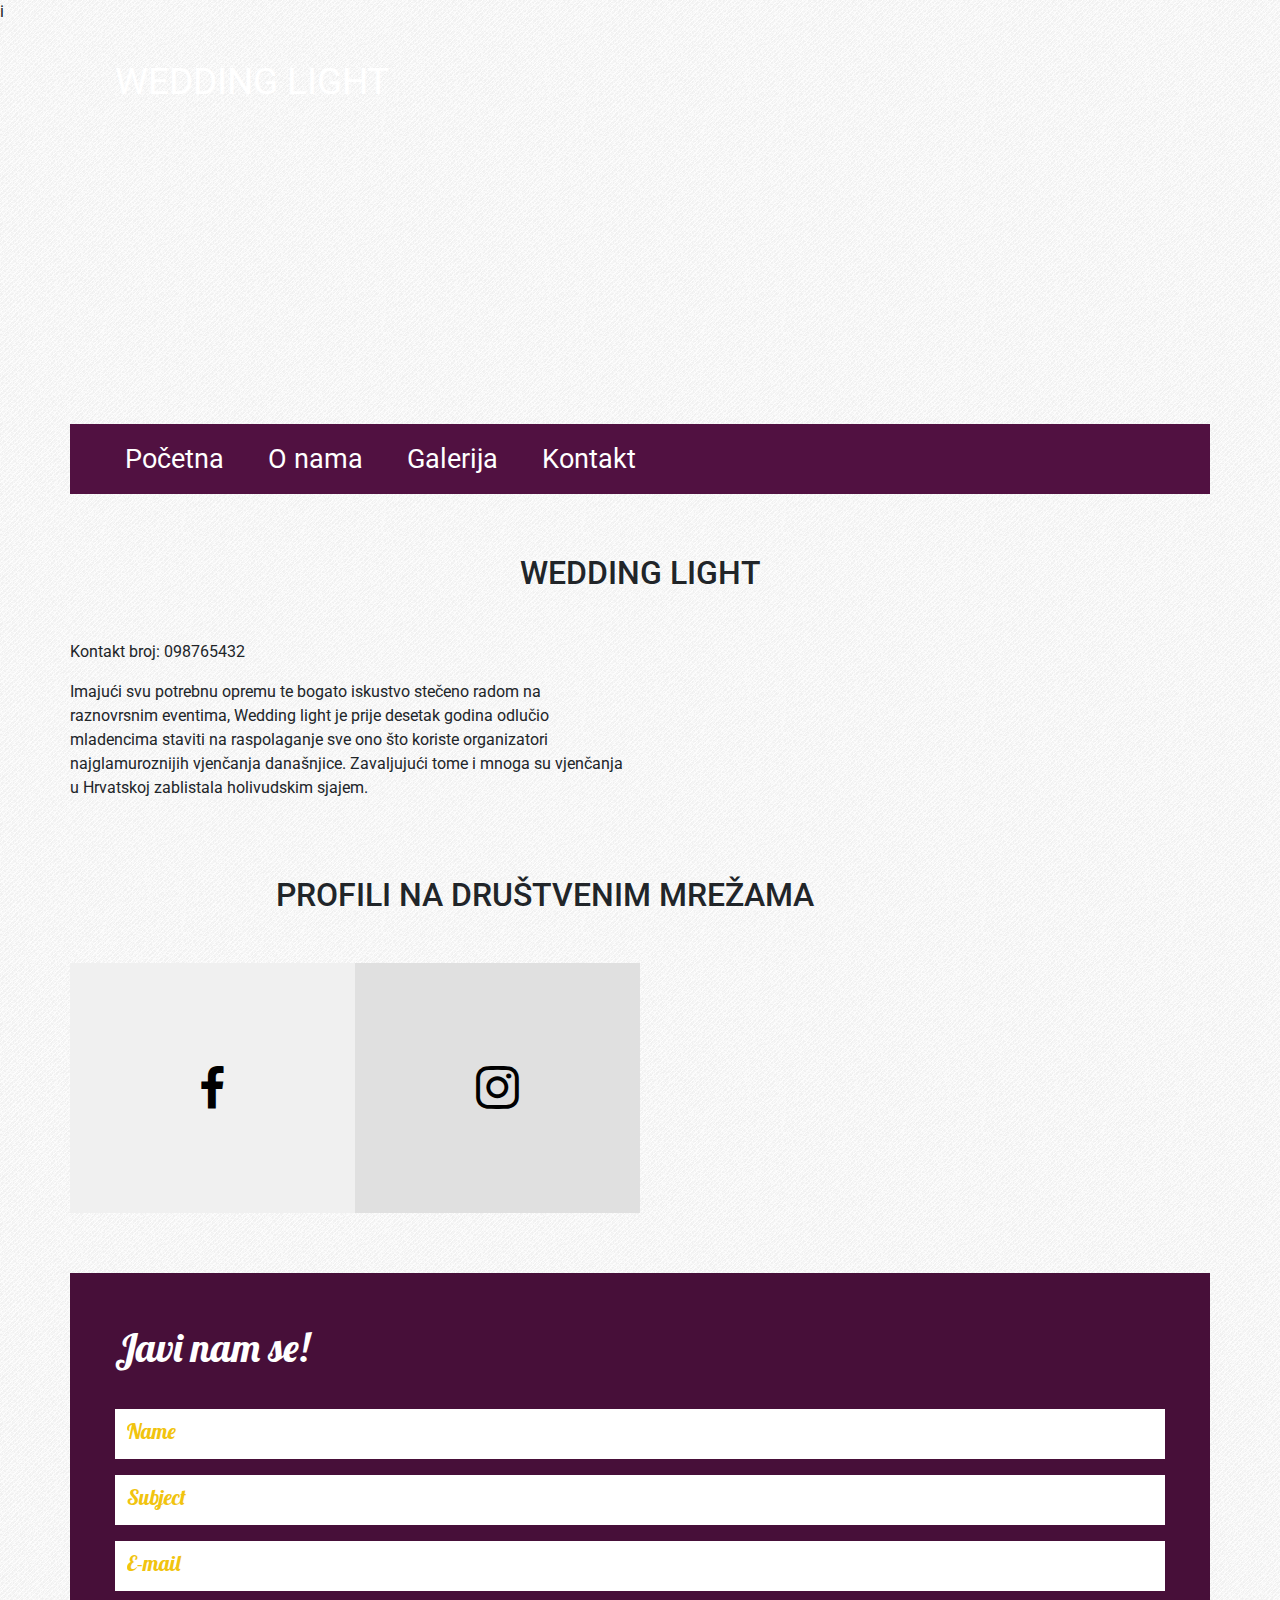
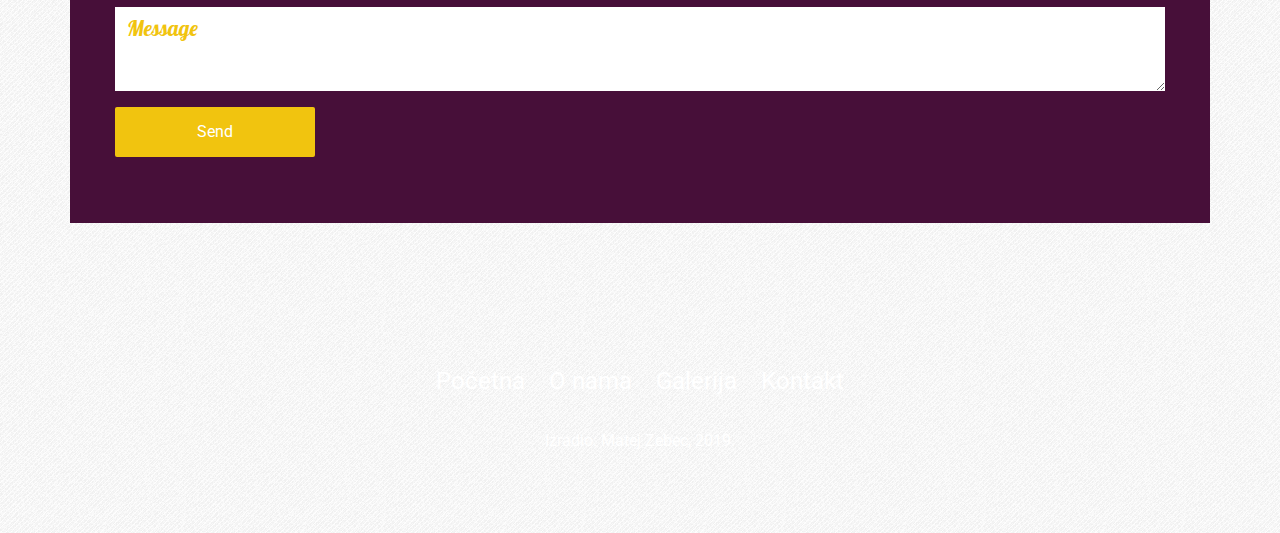
==== commit a9be94ca: "Update kontakt.html" ====
--- a/kontakt.html
+++ b/kontakt.html
@@ -46,7 +46,21 @@
 				</div>
 			</div>
 			<!-- ************** Navigacija / kraj ************** -->
-
+			
+			
+                             <div class="row o-meni">
+				<div class="col-12">
+					<h1>Wedding light</h1>
+				</div>
+				<div class="row">		
+					<div class="col-md-6">
+						<p>Kontakt broj: 098765432</p>
+						<p>Imajući svu potrebnu opremu te bogato iskustvo stečeno radom na raznovrsnim eventima, Wedding light je prije desetak godina odlučio mladencima staviti na raspolaganje sve ono što koriste organizatori najglamuroznijih vjenčanja današnjice. Zavaljujući tome i mnoga su vjenčanja u Hrvatskoj zablistala holivudskim sjajem.</p></p>
+					</div>
+				</div>
+			</div>
+		
+		
 			<!-- ************** Društvene mreže / početak ************** -->			
 			<div class="row social-profiles">
 				<div class="col-10">
